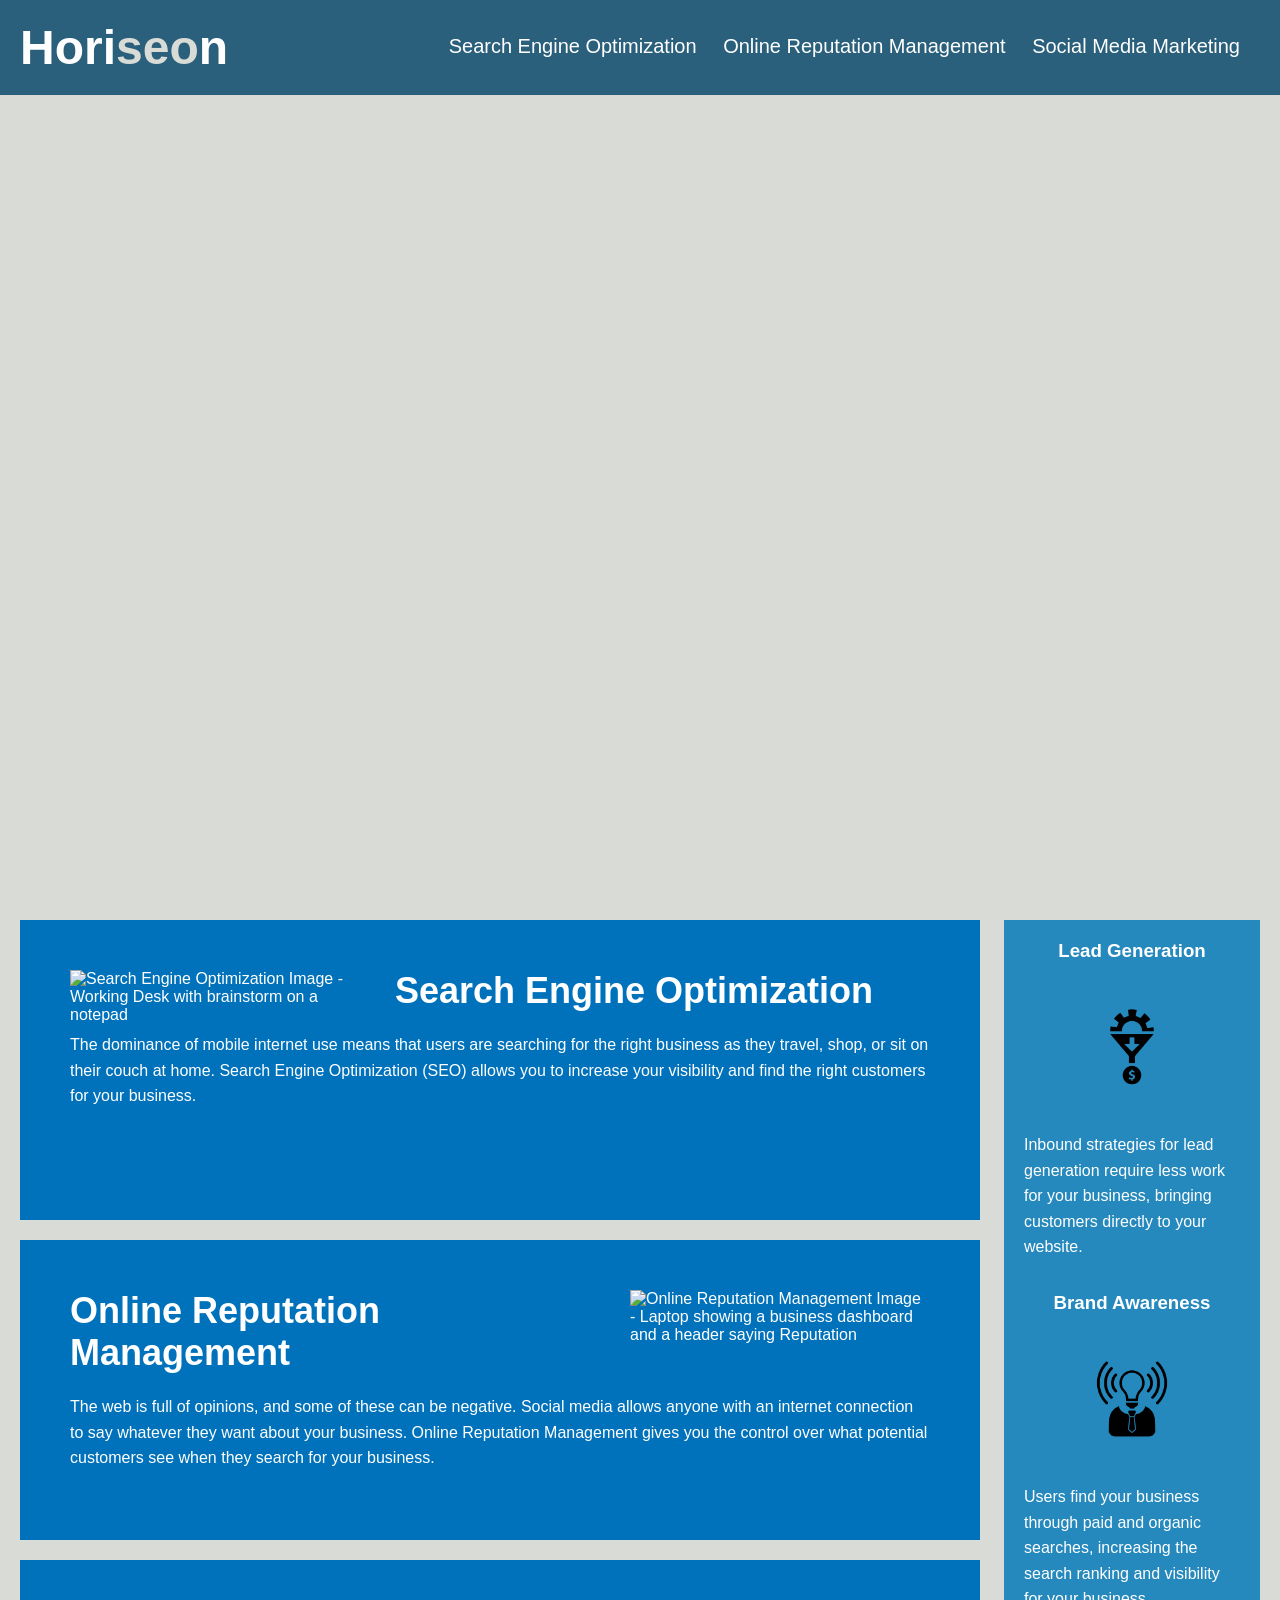
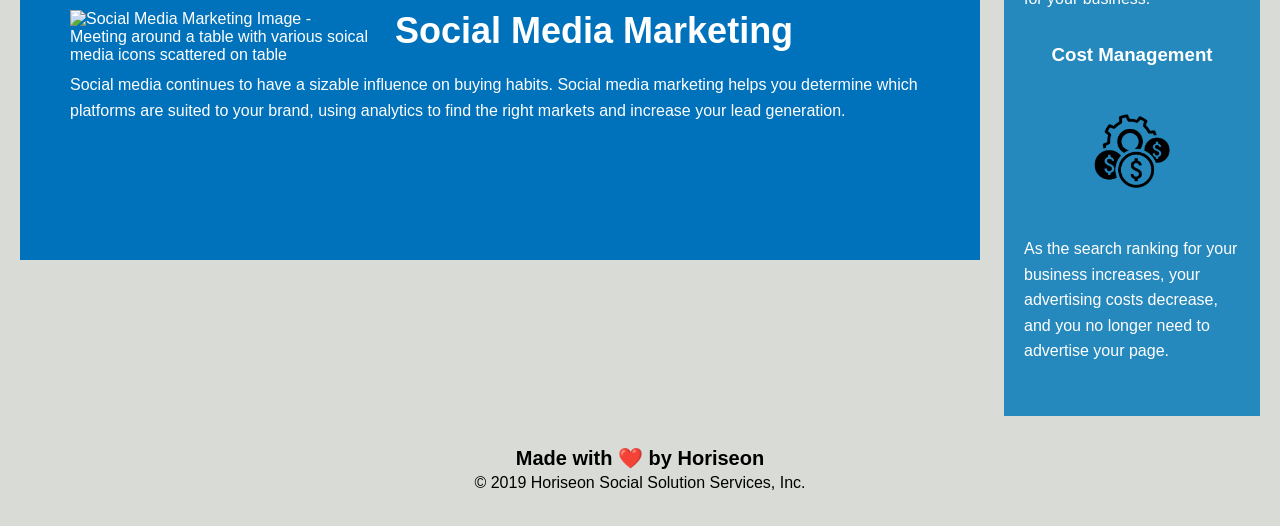
==== index.html @ a9a89b0f "issue with GitHub not displaying page" ====
<!DOCTYPE html>
<html lang="en-us">

<head>
    <meta charset="UTF-8" />
    <link rel="stylesheet" type="text/css" href="./assets/css/Style.css">
    <title>Horiseon Digital Marketing Website</title>
</head>

<body>
<!--Website Header Navigation Bar-->       
    <header>
        <div class="header">
            <h1>Hori<span class="seo">seo</span>n</h1>
        <div>
        <nav>
            <ul>
                <li>
                    <a href="#search-engine-optimization" class="links">Search Engine Optimization</a>
                </li>
                <li>
                    <a href="#online-reputation-management" class="links">Online Reputation Management</a>
                </li>
                <li>
                    <a href="#social-media-marketing" class="links">Social Media Marketing</a>
                </li>
            </ul>
        </nav>   
    </header>

<!--Main Opening Page Background Image-->
    <figure>
        <div class="hero" alt="Background Image - Digital Marketing Meeting"></div>
    </figure>

<!--Primary Section displaying the 3 Business Unit Offerings-->
    <section class="content">
        <div id="search-engine-optimization" class="Business-Units">
            <img src="./assets/images/search-engine-optimization.jpg" alt="Search Engine Optimization Image - Working Desk with brainstorm on a notepad" class="float-left" />
            <h2>Search Engine Optimization</h2>
            <p>
                The dominance of mobile internet use means that users are searching for the right business as they travel, shop, or sit on their couch at home. Search Engine Optimization (SEO) allows you to increase your visibility and find the right customers for your business.
            </p>
        </div>
        <div id="online-reputation-management" class="Business-Units">
            <img src="./assets/images/online-reputation-management.jpg" alt="Online Reputation Management Image - Laptop showing a business dashboard and a header saying Reputation" class="float-right" />
            <h2>Online Reputation Management</h2>
            <p>
                The web is full of opinions, and some of these can be negative. Social media allows anyone with an internet connection to say whatever they want about your business. Online Reputation Management gives you the control over what potential customers see when they search for your business.
            </p>
        </div>
        <div id="social-media-marketing" class="Business-Units">
            <img src="./assets/images/social-media-marketing.jpg" alt="Social Media Marketing Image - Meeting around a table with various soical media icons scattered on table " class="float-left" />
            <h2>Social Media Marketing</h2>
            <p>
                Social media continues to have a sizable influence on buying habits. Social media marketing helps you determine which platforms are suited to your brand, using analytics to find the right markets and increase your lead generation.
            </p>
        </div>
    </section>

<!--Secondary Section with the Business's Value Offerings-->
    
    <section class="benefits">
        <div class="Value-Offerings">
            <h3>Lead Generation</h3>
            <img src="./assets/images/lead-generation.png" alt="Lead Generation Image - Simple image of a Gear on top of a funnel above a coin"/>
            <p>
                Inbound strategies for lead generation require less work for your business, bringing customers directly to your website.
            </p>
        </div>
        <div class="Value-Offerings">
            <h3>Brand Awareness</h3>
            <img src="./assets/images/brand-awareness.png" alt="Brand Awareness Image - Simple Image of person portrait with a lightbulb head"/>
            <p>
                Users find your business through paid and organic searches, increasing the search ranking and visibility for your business.
            </p>
        </div>
        <div class="Value-Offerings">
            <h3>Cost Management</h3>
            <img src="./assets/images/cost-management.png" alt="Cost Management Image - Simple image of a Gear amongst coins"/>
            <p>
                As the search ranking for your business increases, your advertising costs decrease, and you no longer need to advertise your page.
            </p>
        </div>
    </section>
    

<!--Footer with recognition to the Website Creator-->
    <Footer>
        <div class="footer">
            <h2>Made with ❤️️ by Horiseon</h2>
            <p>
                &copy; 2019 Horiseon Social Solution Services, Inc.
            </p>
        </div>
    </Footer>

</body>

</html>
---- assets/css/Style.css ----
/*Formatting to all elements on whole page*/
* {
    box-sizing: border-box;
    padding: 0;
    margin: 0;
}
/*Formatting for whole body*/
body {
    background-color: #d9dcd6;
}
/*Formatting for Header Elements*/
.header {
    padding: 20px;
    font-family: 'Trebuchet MS', 'Lucida Sans Unicode', 'Lucida Grande', 'Lucida Sans', Arial, sans-serif;
    background-color: #2a607c;
    color: #ffffff;
}

.header h1 {
    display: inline-block;
    font-size: 48px;
}

.header h1 .seo {
    color: #d9dcd6;
}
/*Formatting for Header Elements*/
.header div {
    padding-top: 15px;
    margin-right: 20px;
    float: right;
    font-family: 'Gill Sans', 'Gill Sans MT', Calibri, 'Trebuchet MS', sans-serif;
    font-size: 20px;
}

.header div ul {
    list-style-type: none;
}

.header div ul li {
    display: inline-block;
    margin-left: 21px;
}
/*Accessibility feature to show that a link is selected by showing a white bottom border*/
.links:hover {
    border-bottom: #ffffff solid 2px;
    padding-bottom: 5px;
    transition: 0.3s;
}

/*Formatting for <a> "link" Element*/
a {
    color: #ffffff;
    text-decoration: none;
}
/*Formatting for <p> paragraph Element*/
p {
    font-size: 16px;
    line-height: 1.6;
}
/*Formatting for the Websites Main background image*/
.hero {
    height: 800px;
    max-width: 100%;
    margin-bottom: 25px;
    background-image: url("../images/digital-marketing-meeting.jpg");
    background-size: cover;
    background-position: center;
}
/*Formatting for the Websites primary content section*/
.content {
    width: 75%;
    display: inline-block;
    margin-left: 20px;
}

.Business-Units {
    margin-bottom: 20px;
    padding: 50px;
    min-height: 300px;
    font-family: 'Gill Sans', 'Gill Sans MT', Calibri, 'Trebuchet MS', sans-serif;
    background-color: #0072bb;
    color: #ffffff;

}

.Business-Units img {
    max-width: 300px;
    max-height: 200px;
}

.Business-Units h2 {
    margin-bottom: 20px;
    font-size: 36px;
}

.float-left {
    float: left;
    margin-right: 25px;
}

.float-right {
    float: right;
    margin-left: 25px;
}
/*Formatting for the Websites Secondary content column section*/
.benefits {
    margin-right: 20px;
    padding: 20px;
    clear: both;
    float: right;
    width: 20%;
    height: 100%;
    font-family: 'Gill Sans', 'Gill Sans MT', Calibri, 'Trebuchet MS', sans-serif;
    background-color: #2589bd;
}

.Value-Offerings {
    margin-bottom: 32px;
    color: #ffffff;
}

.Value-Offerings h3 {
    margin-bottom: 10px;
    text-align: center;
}

.Value-Offerings img {
    display: block;
    margin: 10px auto;
    max-width: 150px;
}
/*Formatting for the Websites Footer*/
.footer {
    padding: 30px;
    clear: both;
    font-family: 'Trebuchet MS', 'Lucida Sans Unicode', 'Lucida Grande', 'Lucida Sans', Arial, sans-serif;
    text-align: center;
}

.footer h2 {
    font-size: 20px;
}
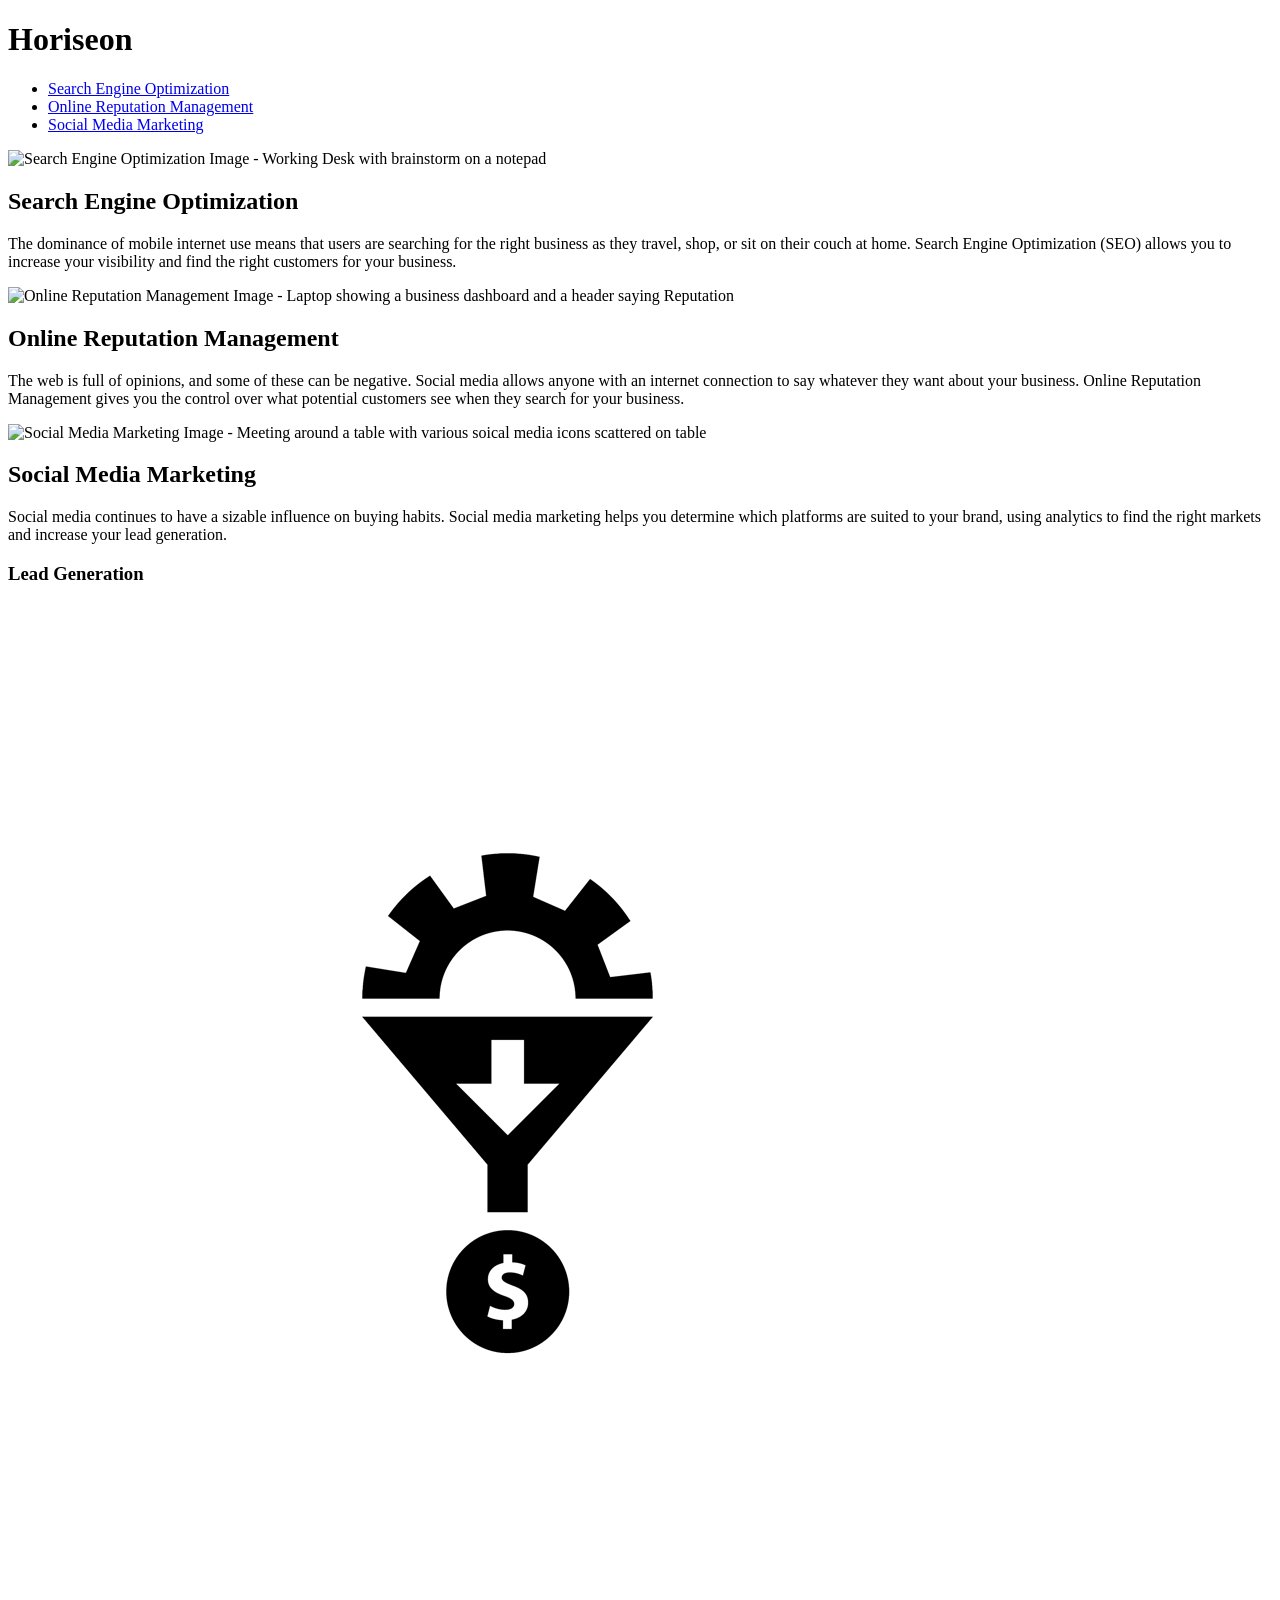
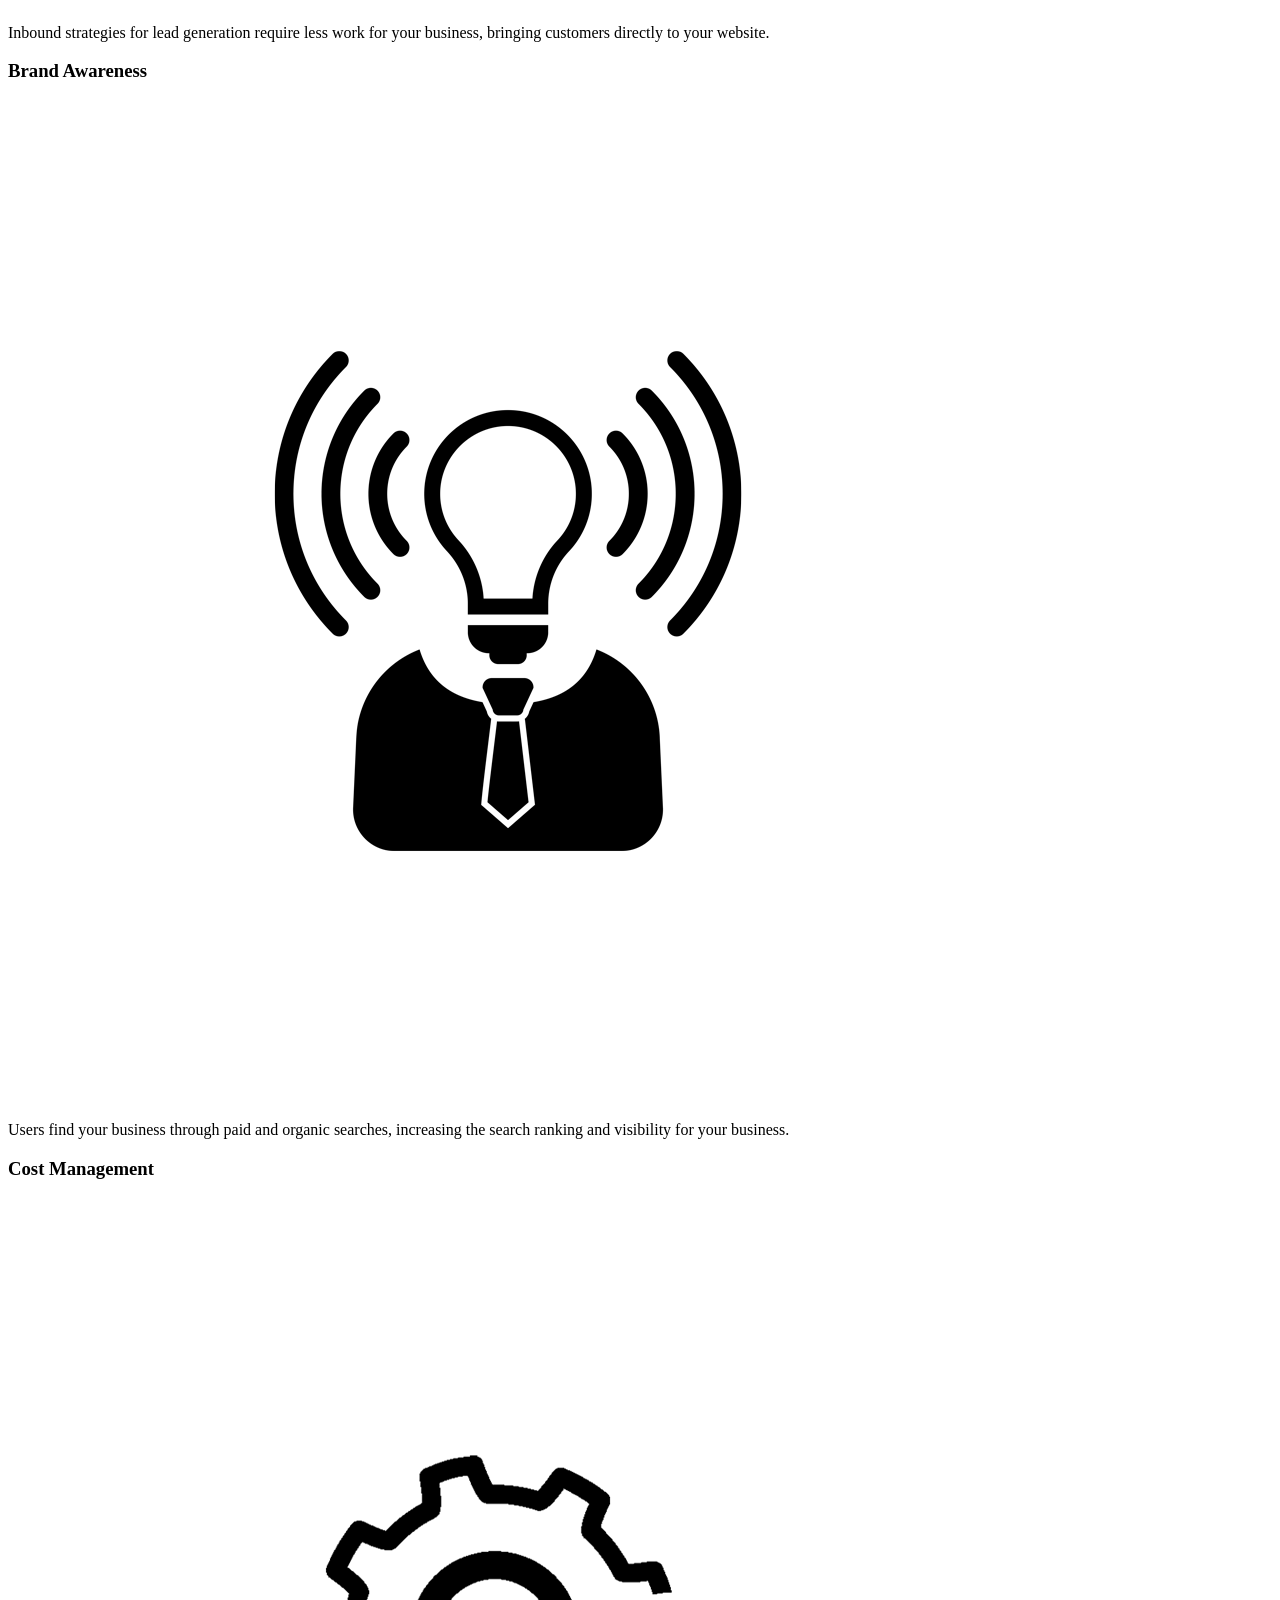
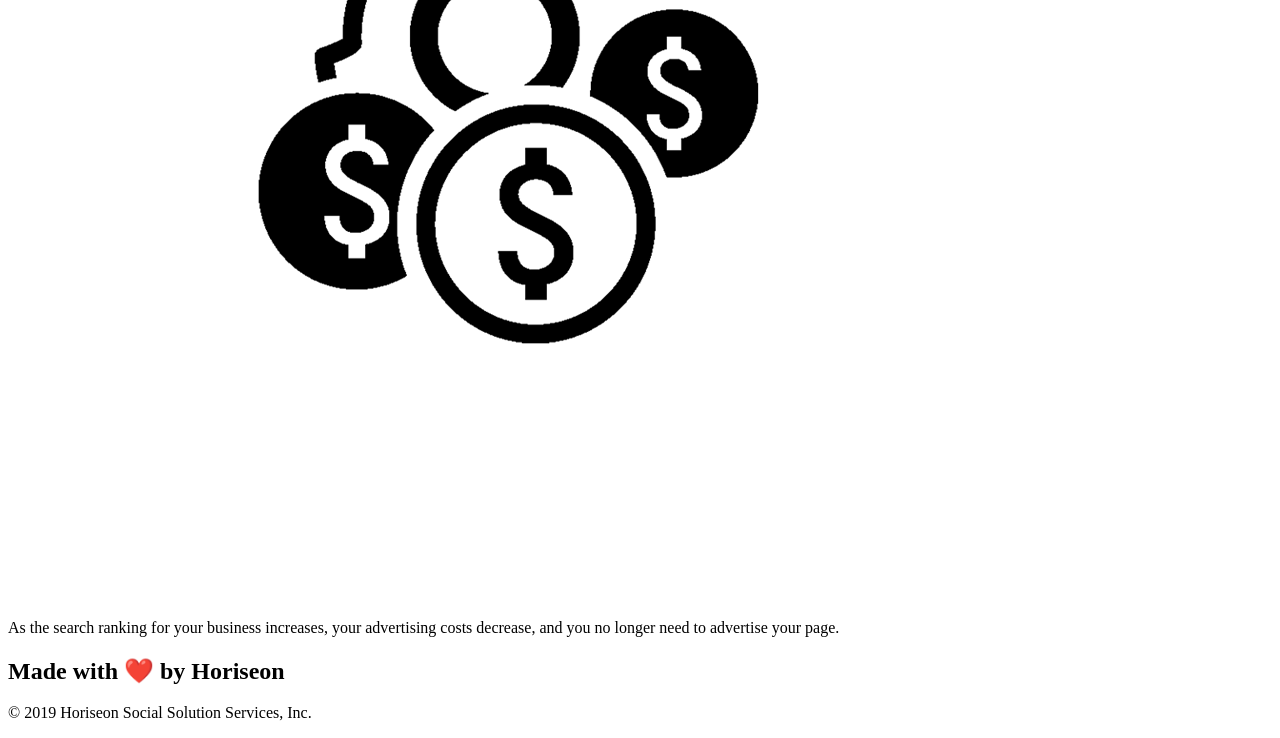
==== commit e562cf6f: "trying to change file name types  to get the Git pages working" ====
--- a/index.html
+++ b/index.html
@@ -3,7 +3,7 @@
 
 <head>
     <meta charset="UTF-8" />
-    <link rel="stylesheet" type="text/css" href="./assets/css/Style.css">
+    <link rel="stylesheet" type="text/css" href="./assets/css/style.css">
     <title>Horiseon Digital Marketing Website</title>
 </head>
 
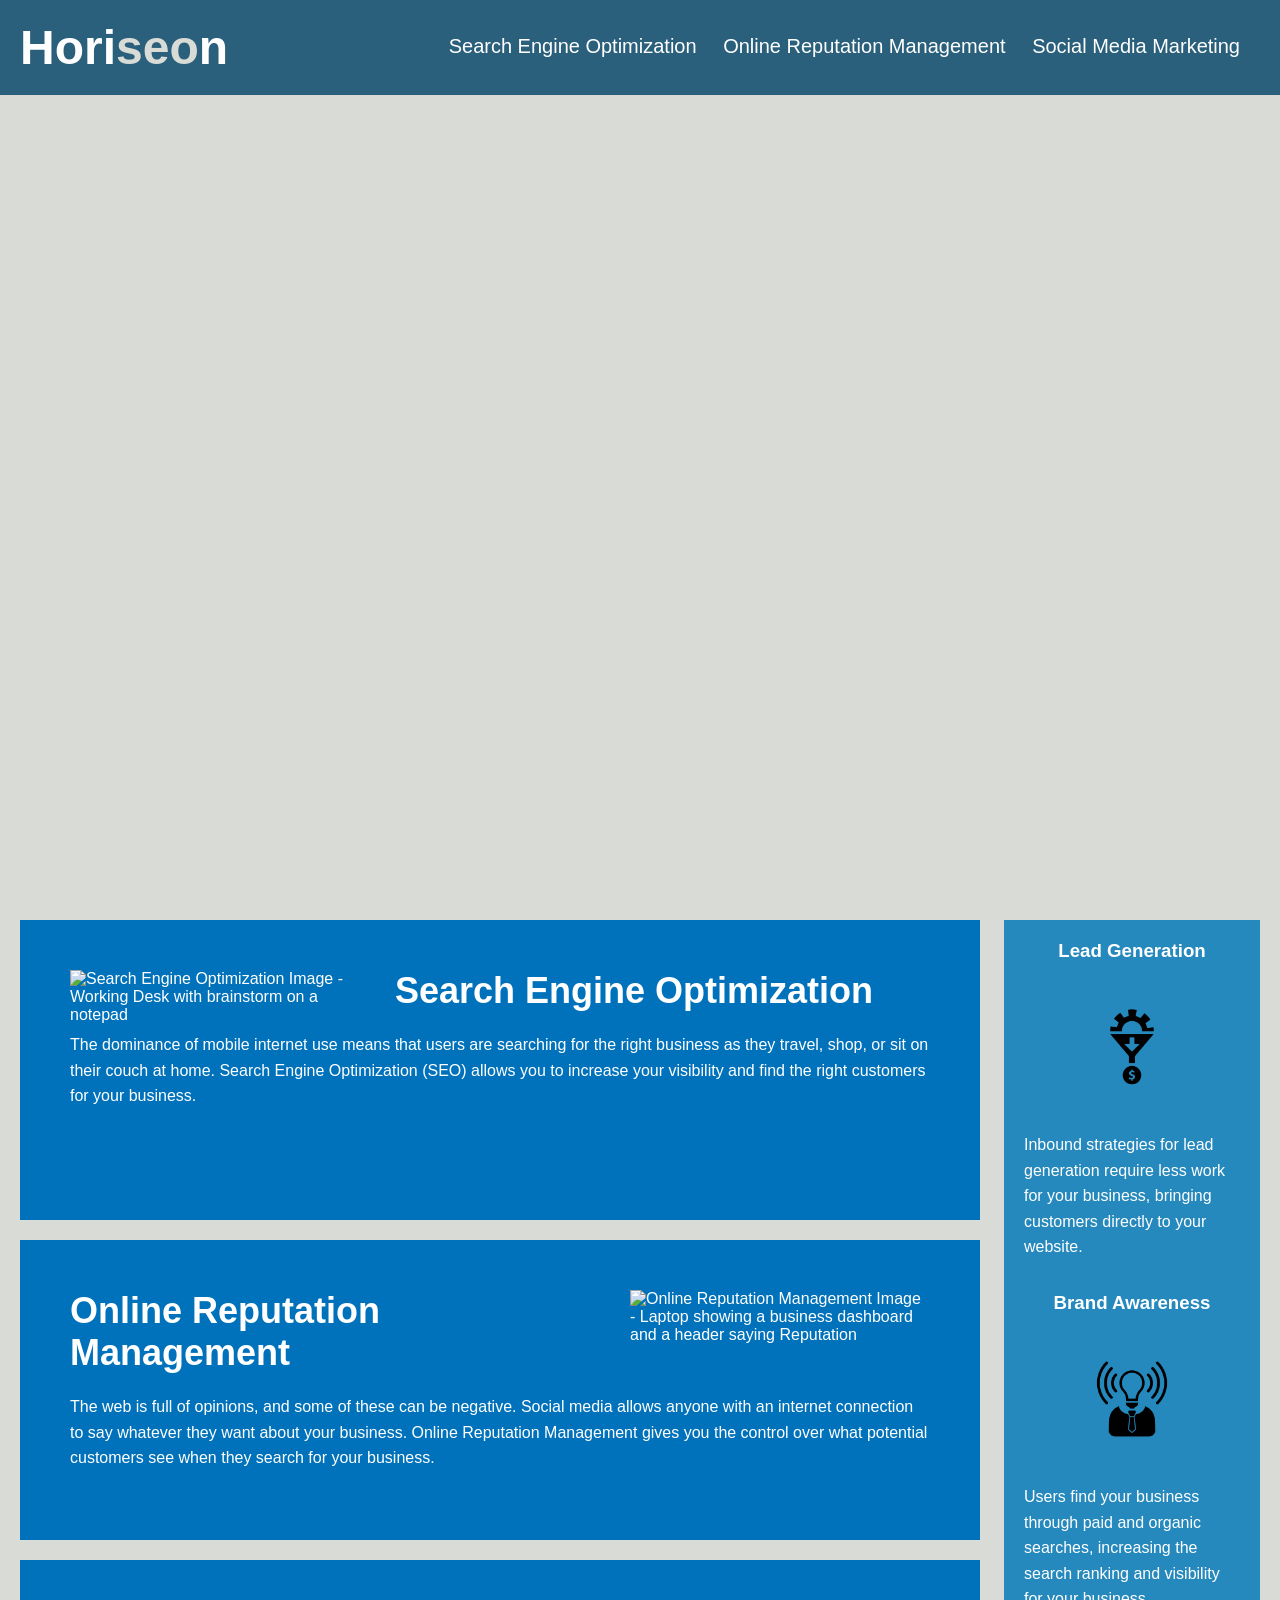
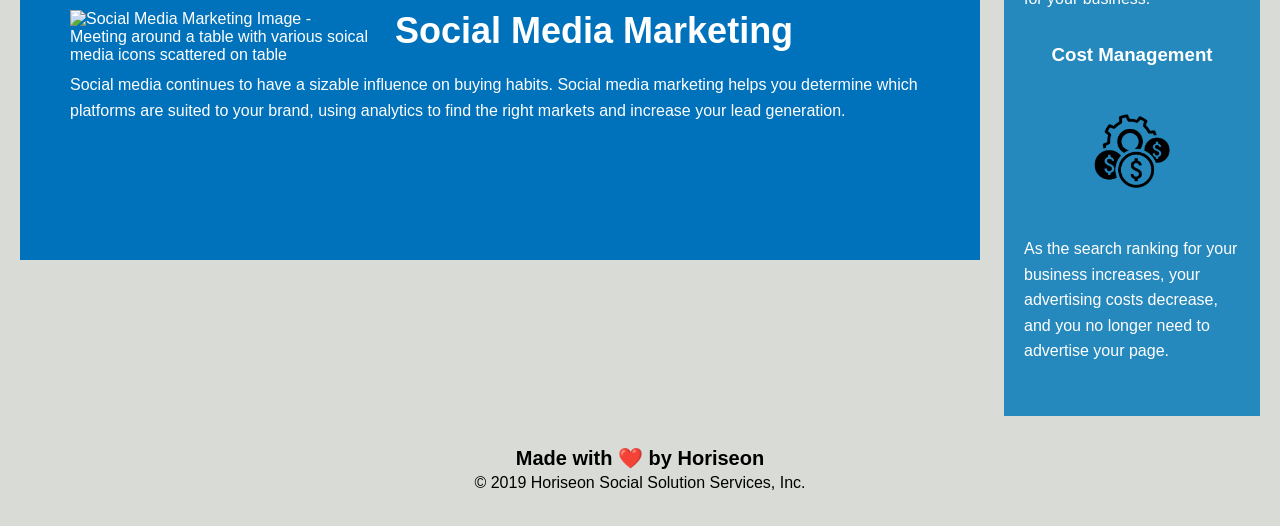
==== commit d9992bfb: "more changes to files, bringing css file inside same folder as index.html to hopefully get the css f" ====
--- a/index.html
+++ b/index.html
@@ -3,7 +3,7 @@
 
 <head>
     <meta charset="UTF-8" />
-    <link rel="stylesheet" type="text/css" href="./assets/css/style.css">
+    <link rel="stylesheet" type="text/css" href="style.css">
     <title>Horiseon Digital Marketing Website</title>
 </head>
 
--- a/style.css
+++ b/style.css
@@ -0,0 +1,143 @@
+/*Formatting to all elements on whole page*/
+* {
+    box-sizing: border-box;
+    padding: 0;
+    margin: 0;
+}
+/*Formatting for whole body*/
+body {
+    background-color: #d9dcd6;
+}
+/*Formatting for Header Elements*/
+.header {
+    padding: 20px;
+    font-family: 'Trebuchet MS', 'Lucida Sans Unicode', 'Lucida Grande', 'Lucida Sans', Arial, sans-serif;
+    background-color: #2a607c;
+    color: #ffffff;
+}
+
+.header h1 {
+    display: inline-block;
+    font-size: 48px;
+}
+
+.header h1 .seo {
+    color: #d9dcd6;
+}
+/*Formatting for Header Elements*/
+.header div {
+    padding-top: 15px;
+    margin-right: 20px;
+    float: right;
+    font-family: 'Gill Sans', 'Gill Sans MT', Calibri, 'Trebuchet MS', sans-serif;
+    font-size: 20px;
+}
+
+.header div ul {
+    list-style-type: none;
+}
+
+.header div ul li {
+    display: inline-block;
+    margin-left: 21px;
+}
+/*Accessibility feature to show that a link is selected by showing a white bottom border*/
+.links:hover {
+    border-bottom: #ffffff solid 2px;
+    padding-bottom: 5px;
+    transition: 0.3s;
+}
+
+/*Formatting for <a> "link" Element*/
+a {
+    color: #ffffff;
+    text-decoration: none;
+}
+/*Formatting for <p> paragraph Element*/
+p {
+    font-size: 16px;
+    line-height: 1.6;
+}
+/*Formatting for the Websites Main background image*/
+.hero {
+    height: 800px;
+    max-width: 100%;
+    margin-bottom: 25px;
+    background-image: url("../images/digital-marketing-meeting.jpg");
+    background-size: cover;
+    background-position: center;
+}
+/*Formatting for the Websites primary content section*/
+.content {
+    width: 75%;
+    display: inline-block;
+    margin-left: 20px;
+}
+
+.Business-Units {
+    margin-bottom: 20px;
+    padding: 50px;
+    min-height: 300px;
+    font-family: 'Gill Sans', 'Gill Sans MT', Calibri, 'Trebuchet MS', sans-serif;
+    background-color: #0072bb;
+    color: #ffffff;
+
+}
+
+.Business-Units img {
+    max-width: 300px;
+    max-height: 200px;
+}
+
+.Business-Units h2 {
+    margin-bottom: 20px;
+    font-size: 36px;
+}
+
+.float-left {
+    float: left;
+    margin-right: 25px;
+}
+
+.float-right {
+    float: right;
+    margin-left: 25px;
+}
+/*Formatting for the Websites Secondary content column section*/
+.benefits {
+    margin-right: 20px;
+    padding: 20px;
+    clear: both;
+    float: right;
+    width: 20%;
+    height: 100%;
+    font-family: 'Gill Sans', 'Gill Sans MT', Calibri, 'Trebuchet MS', sans-serif;
+    background-color: #2589bd;
+}
+
+.Value-Offerings {
+    margin-bottom: 32px;
+    color: #ffffff;
+}
+
+.Value-Offerings h3 {
+    margin-bottom: 10px;
+    text-align: center;
+}
+
+.Value-Offerings img {
+    display: block;
+    margin: 10px auto;
+    max-width: 150px;
+}
+/*Formatting for the Websites Footer*/
+.footer {
+    padding: 30px;
+    clear: both;
+    font-family: 'Trebuchet MS', 'Lucida Sans Unicode', 'Lucida Grande', 'Lucida Sans', Arial, sans-serif;
+    text-align: center;
+}
+
+.footer h2 {
+    font-size: 20px;
+}
